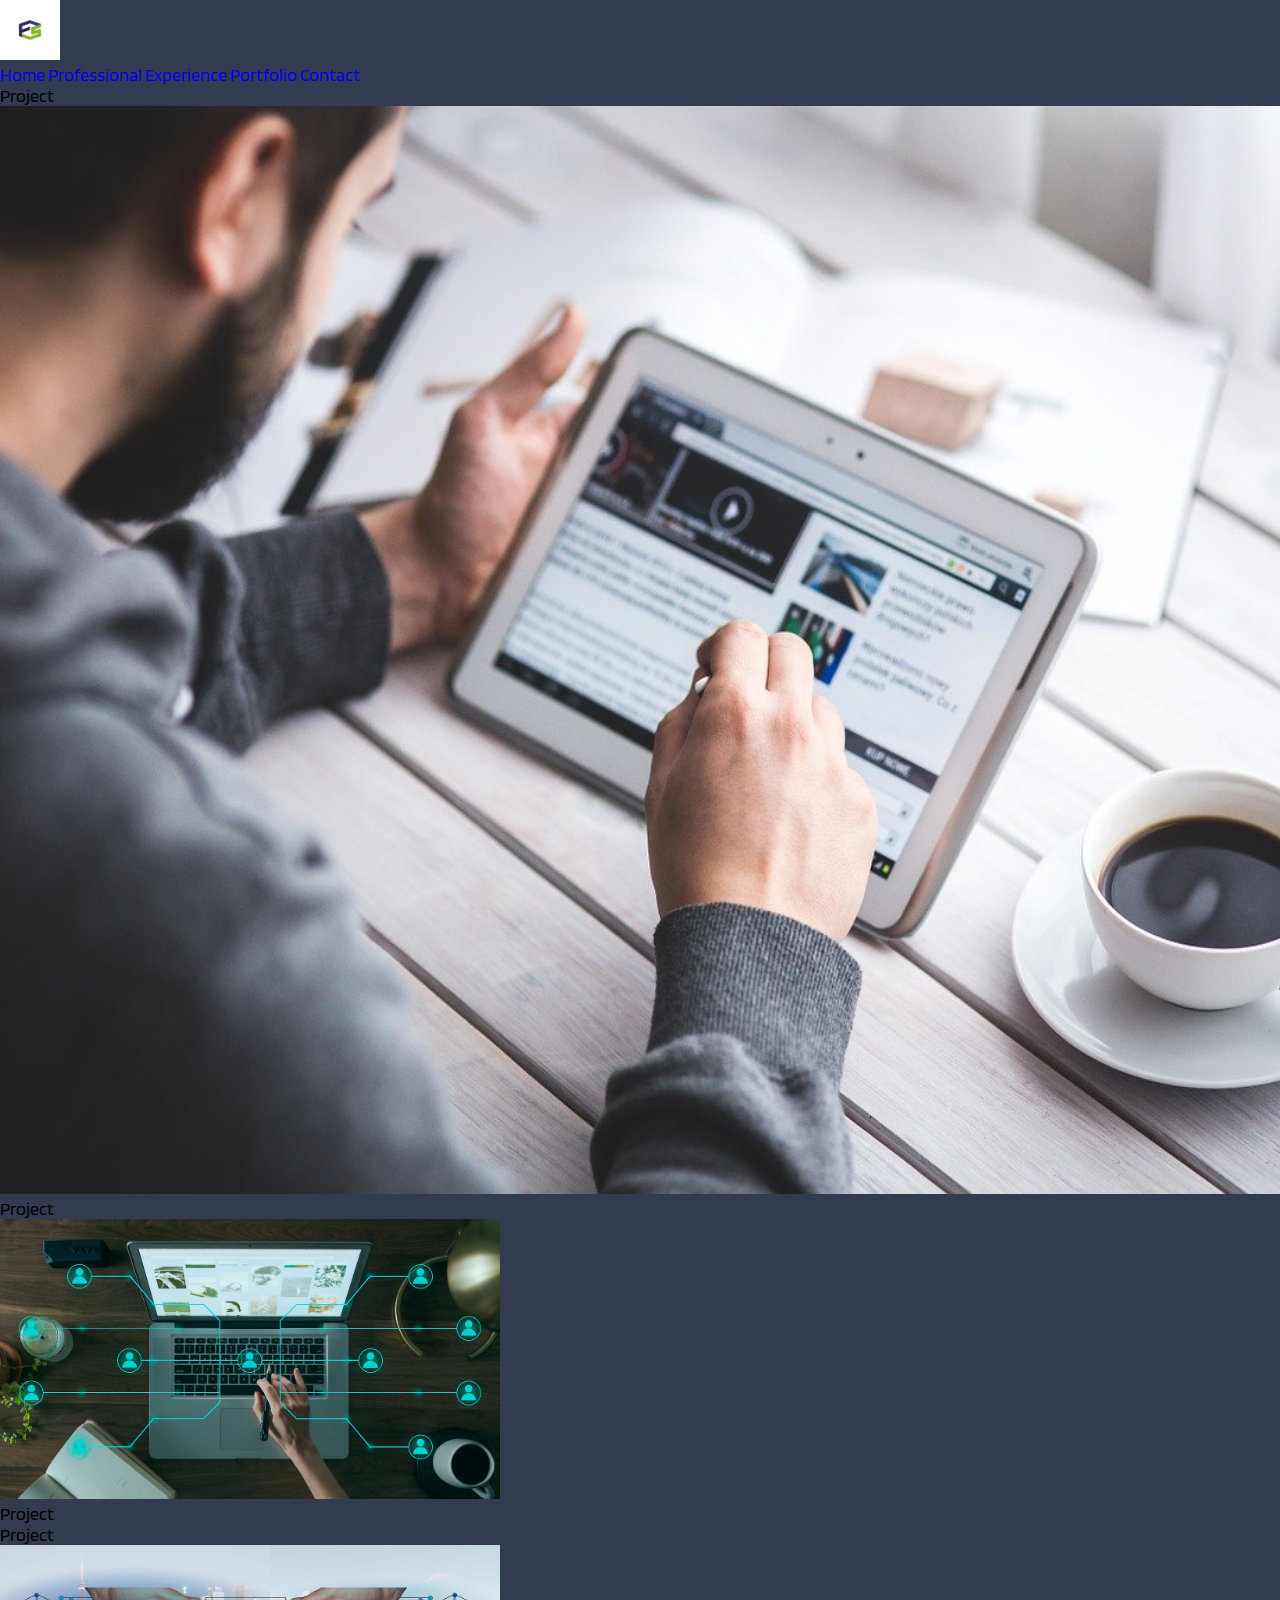
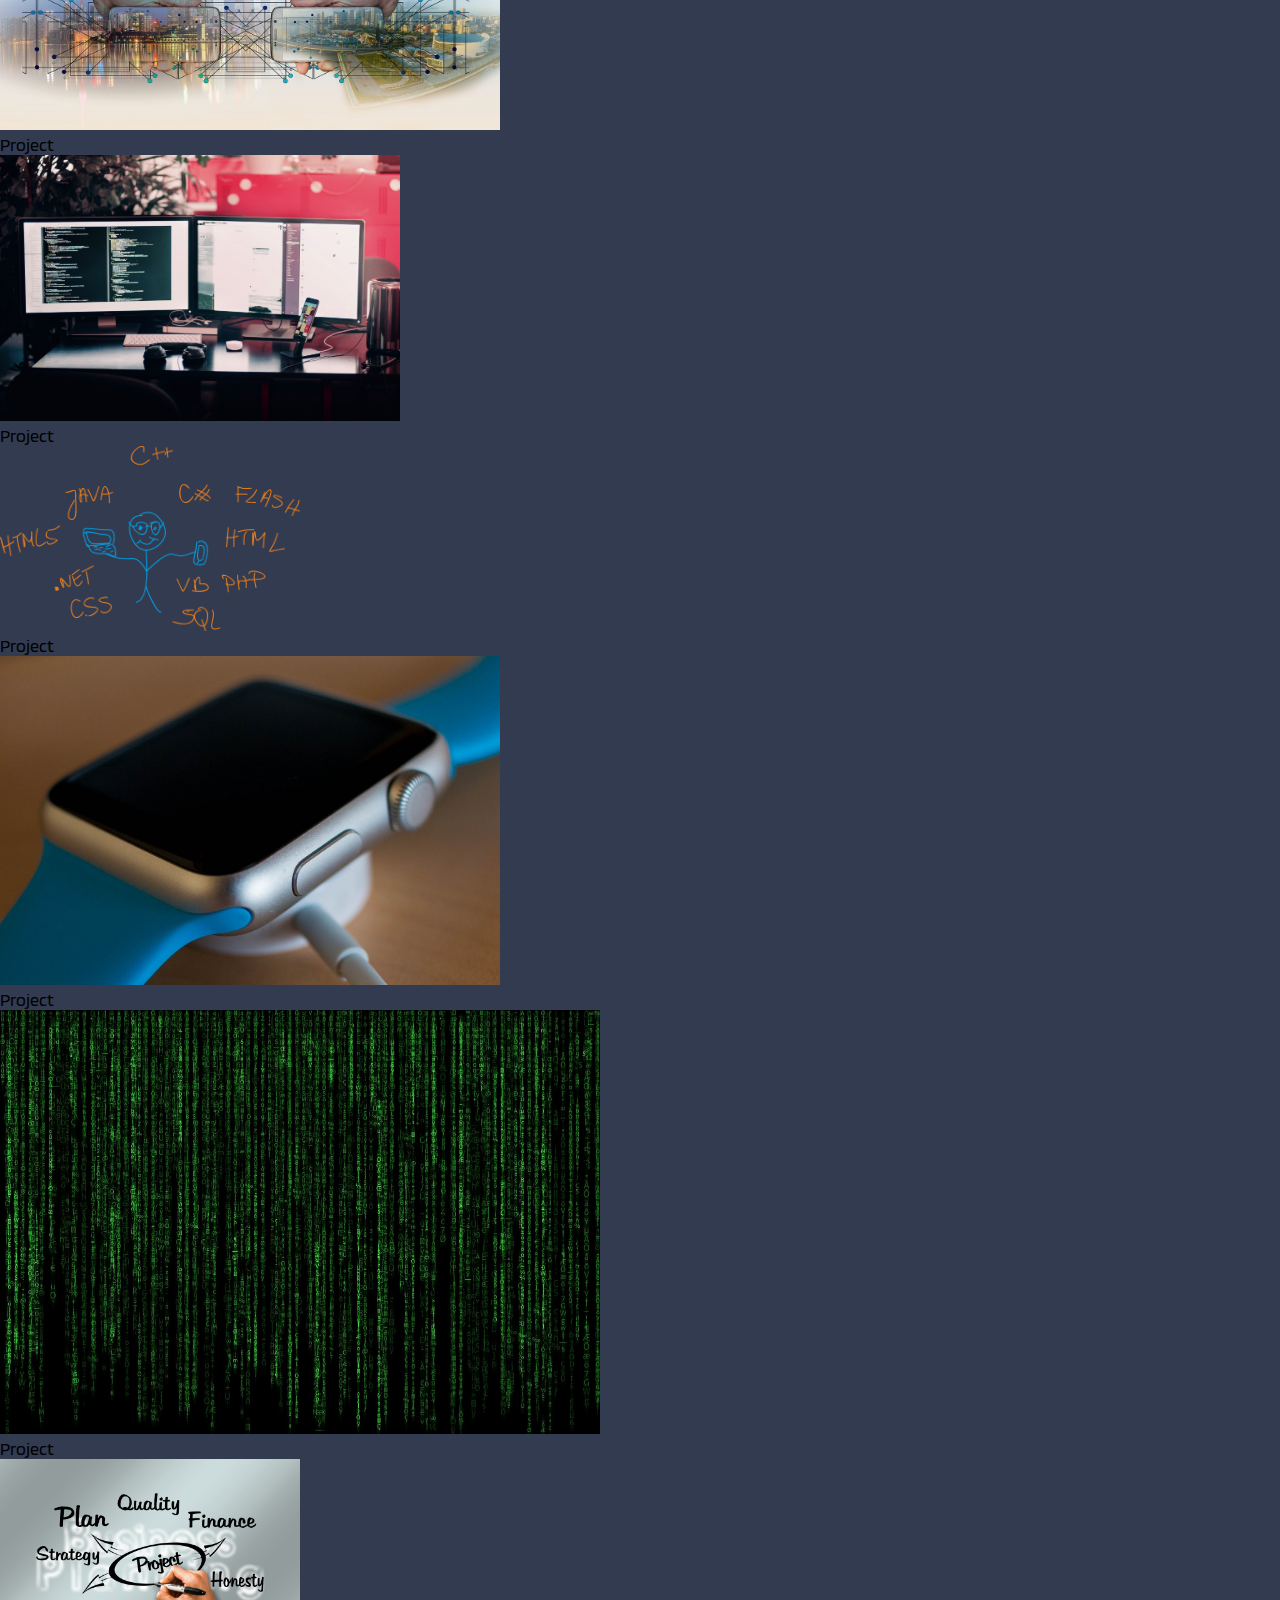
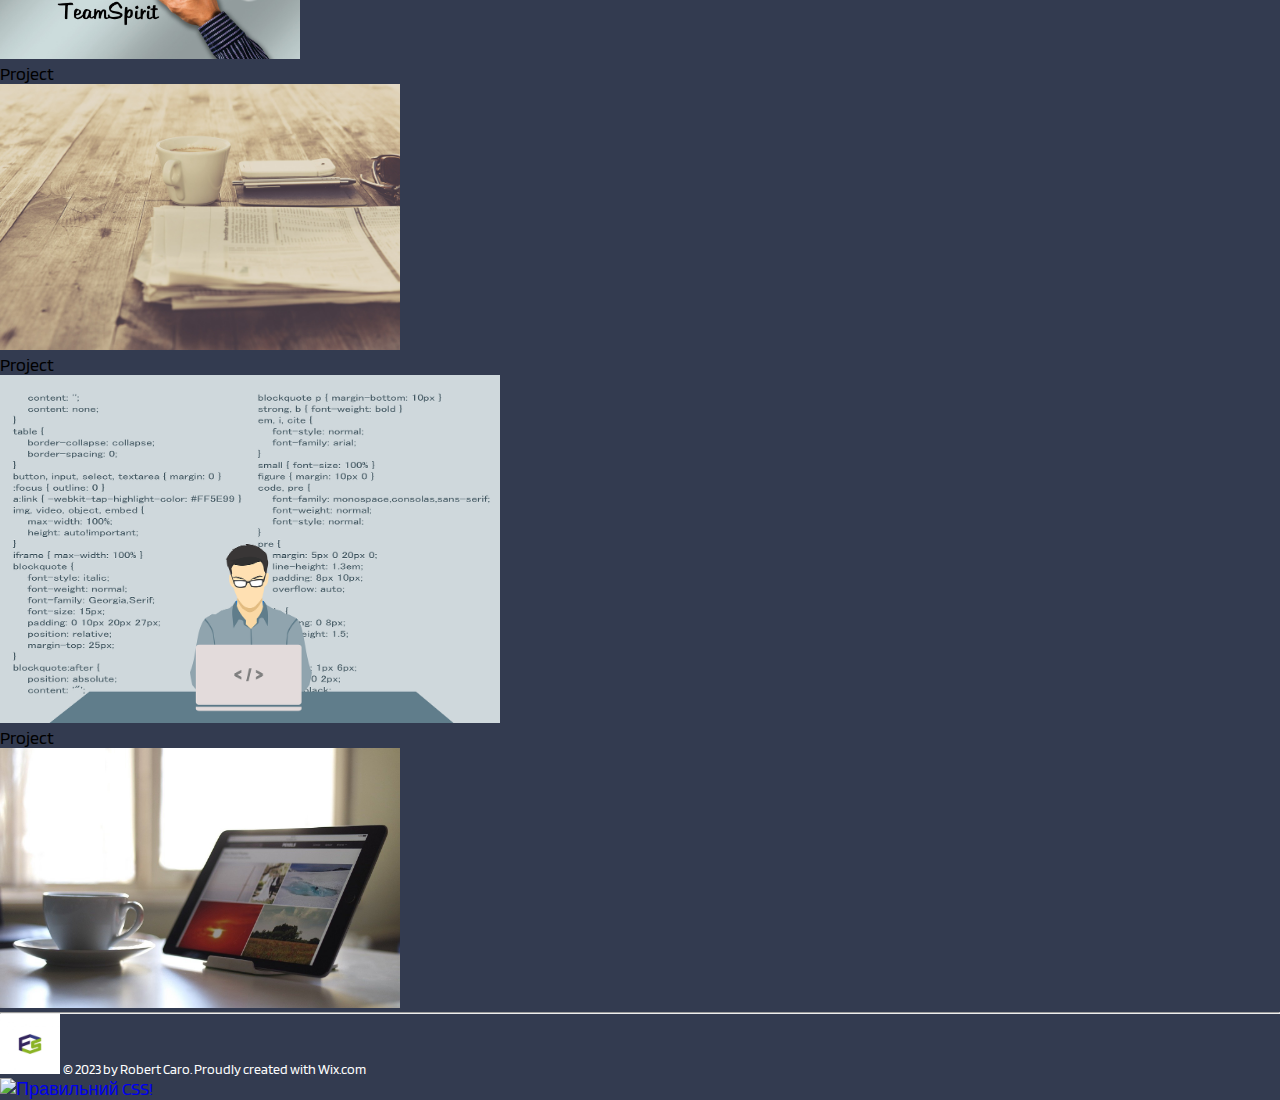
==== portfolio.html @ 2fff4862 "my-portfolio-css" ====
<!DOCTYPE html>
<html lang="en">

<head>
        <meta charset="UTF-8">
        <meta http-equiv="X-UA-Compatible" content="IE=edge">
        <meta name="viewport" content="width=device-width, initial-scale=1.0">
        <title>PORTFOLIO</title>
        <link rel="stylesheet" href="css/index.css">
</head>

<body>
        <!--Chapka  -->
        <header>
                <nav>
                        <li class="menu"> <img width="60" src="img/my-logo.jpg" alt="Logo"></li>
                        <ul>
                                <li class="menu"> <a href="index.html">Home</a></li>
                                <li class="menu"> <a href="Professional.html">Professional</a></li>
                                <li class="menu"> <a href="index.html#experience">Experience</a></li>
                                <li class="menu"> <a href="portfolio.html">Portfolio</a></li>
                                <li class="menu"> <a href="Contact.html">Contact</a></li>
                        </ul>
                </nav>
        </header>
        <!-- Main -->
        <!-- Як зробити напис " PROECTS " на фото  і прокрутку -->
        <main>
                <div>
                        <div class="project">Project</div>
                        <img src="img/project/man.jpg" alt="Project" width="1519" height="1088">
                </div>
                <div>
                        <div class="project">Project</div>
                        <img src="img/project/business.jpg" alt="Project" width="500">
                </div>
                <div>
                        <div class="project">Project</div>
                        <div class="project">Project</div>
                        <img src="img/project/city.jpg" alt="Project" width="500">
                </div>
                <div>
                        <div class="project">Project</div>
                        <img src="img/project/computer.jpg" alt="Project" width="400">
                </div>
                <div>
                        <div class="project">Project</div>
                        <img src="img/project/figure.png" alt="Project" width="300">
                </div>
                <div>
                        <div class="project">Project</div>
                        <img src="img/project/apple-one.jpg" alt="Project" width="500">
                </div>
                <div>
                        <div class="project">Project</div>
                        <img src="img/project/matrix.jpg" alt="Project" width="600">
                </div>
                <div>
                        <div class="project">Project</div>
                        <img src="img/project/network.jpg" alt="Project" width="300">
                </div>
                <div>
                        <div class="project">Project</div>
                        <img src="img/project/newspaper.jpg" alt="Project" width="400">
                </div>
                <div>
                        <div class="project">Project</div>
                        <img src="img/project/programmer.png" alt="Project" width="500">
                </div>
                <div>
                        <div class="project">Project</div>
                        <img src="img/appletab.jpg" alt="Project" width="400">
                </div>
        </main>
        <!-- Podval -->
        <Footer>
                <hr>
                <div>
                        <p> <img src="img/my-logo.jpg" alt="LOgo" width="60">
                                <span class="production"> © 2023 by Robert Caro. Proudly created with Wix.com </span>
                        </p>
                </div>
        </Footer>
        <p>
                <a href="http://jigsaw.w3.org/css-validator/check/referer">
                        <img style="border:0;width:88px;height:31px"
                                src="http://jigsaw.w3.org/css-validator/images/vcss" alt="Правильний CSS!" />
                </a>
        </p>
</body>

</html>
---- css/index.css ----
@import url("https://fonts.googleapis.com/css2?family=Blinker&display=swap");
@import url("https://fonts.googleapis.com/css2?family=Blinker&family=Shadows+Into+Light&display=swap");
:root{
    font-size: 18px; 
    font-family: "Blinker", sans-serif;
    --white-color: #ffffff;
    --green-color: #00d646;
    --bec-color: #bec7d5;
}
* {
  margin: 0;
  padding: 0;
}


body {
  background-color: #333b50;
}
.titleheader {
  background-image: url(../img/title/titleheader.png);
  background-size: cover;
  background-repeat: no-repeat;
  height: 800px;
}
.menu {
  display: inline;
  margin: 0;
}
.imserhii {
  color: var(--white-color);
  font-family: "Blinker", sans-serif;
  font-size: 85px;
}
.punctuationmark {
  color: var(--green-color);
}
a {
  text-decoration: none;
}
.number {
  color: var(--bec-color);
}
.seemore {
  color:var(--bec-color);
}
.titlethree {
  color:var(--white-color);
  font-size: 24px;
 font-family: "Blinker", sans-serif;
}
.titletwo {
  color:var(--white-color);
  font-size: 42px;
  font-family: "Blinker", sans-serif;
}
.years {
  color:var(--green-color);
  font-size: 16px;
}
.knowledge {
  color:var(--bec-color);
  font-size: 14px;
}
.titlefive {
  color:var(--white-color);
  font-size: 24px;
  font-family: "Blinker", sans-serif;
}
.paragraph {
  color:var(--bec-color);
  font-size: 15px;
  font-family: "Shadows Into Light", cursive;
}
.paragraph-contact {
  color:var(--white-color);
  font-size: 15px;
  font-family: "Shadows Into Light", cursive;
}
.submitting {
  color:var(--green-color);
  font-size: 15px;
}
.production {
  color:var(--white-color);
  font-size: 14px;
}
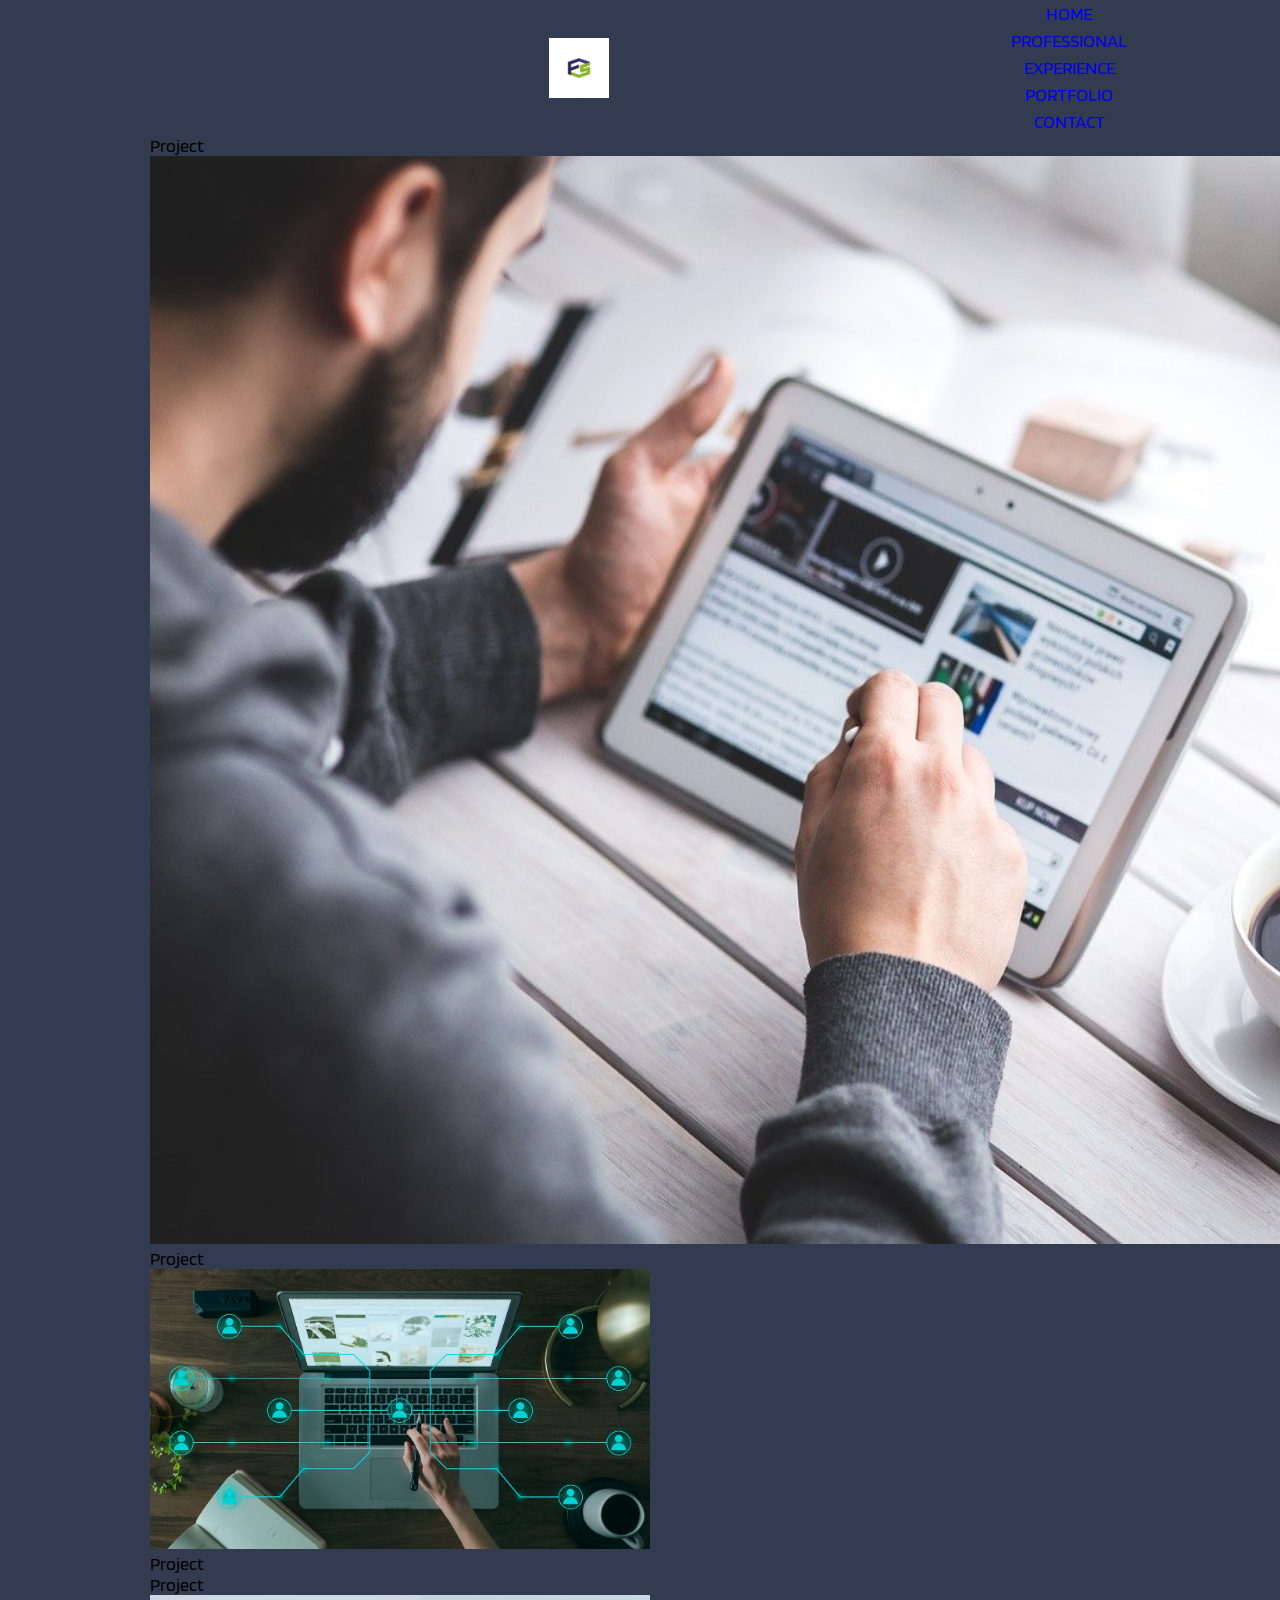
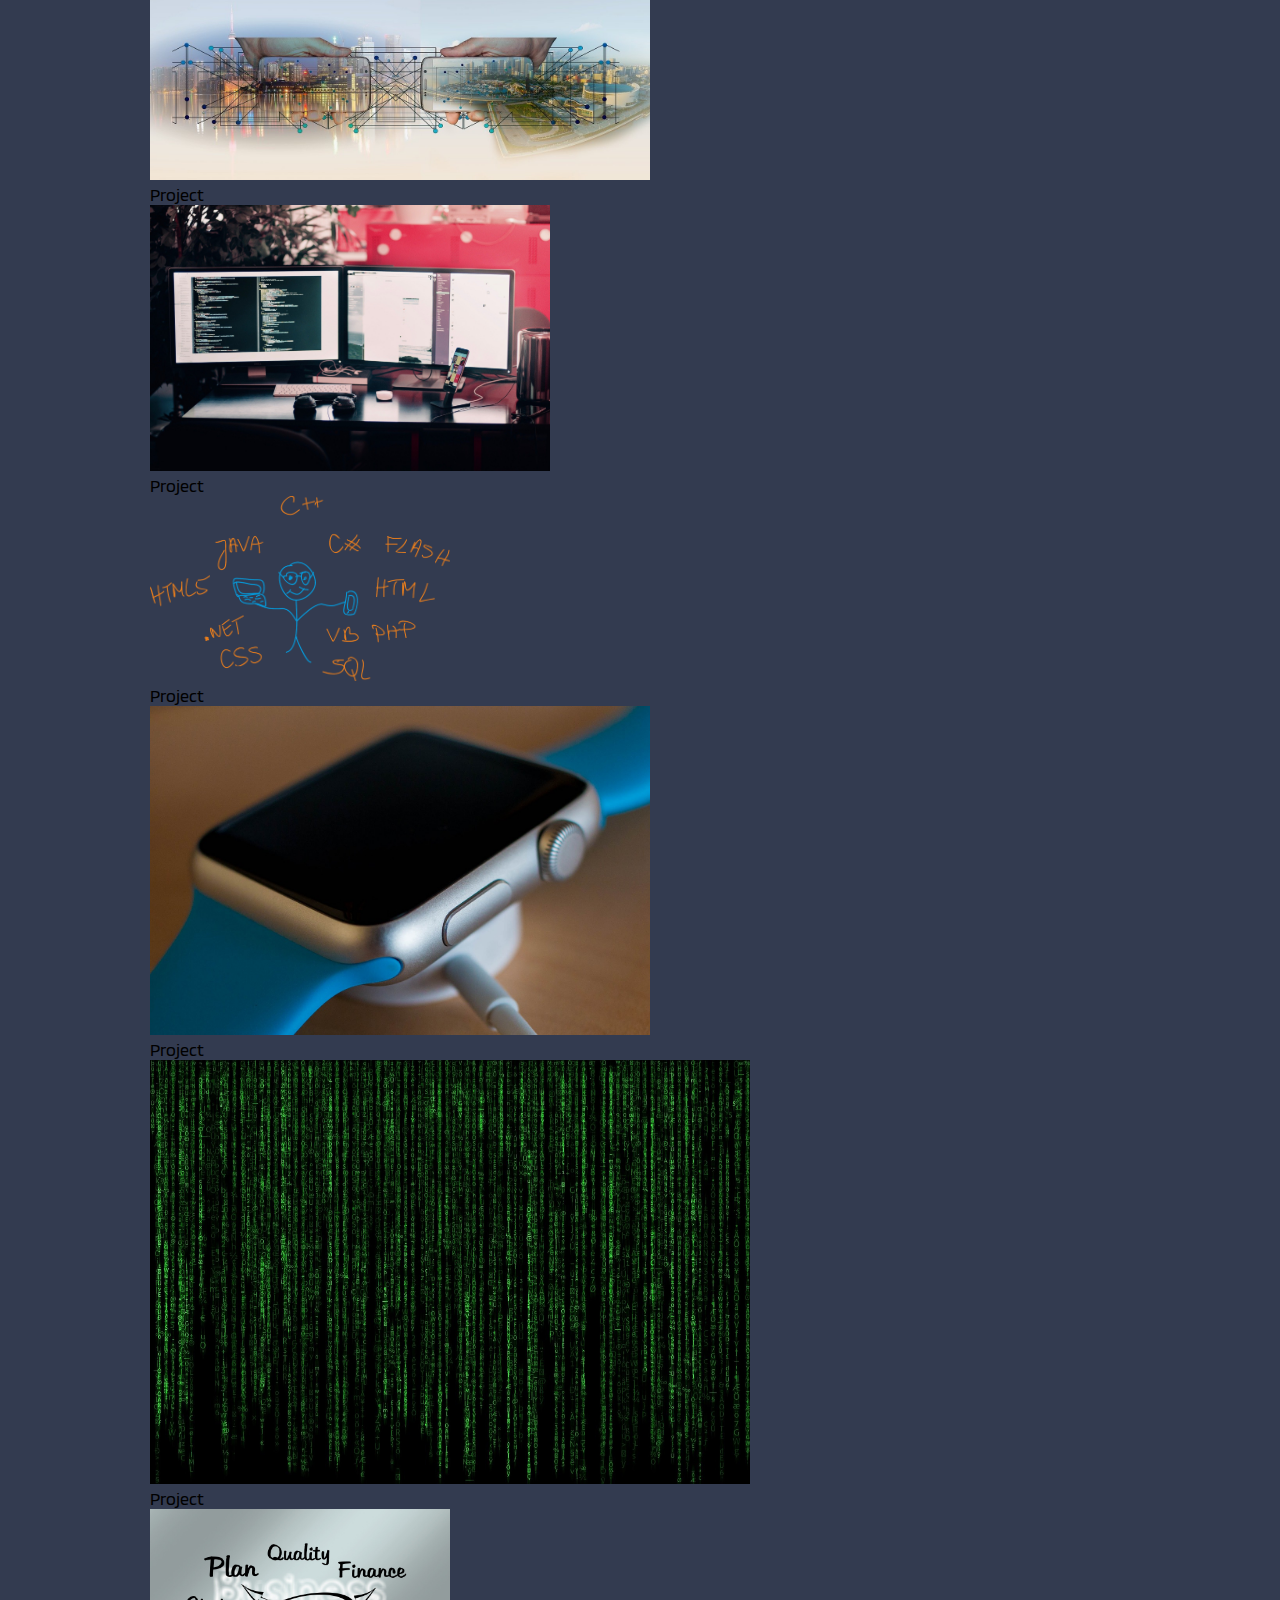
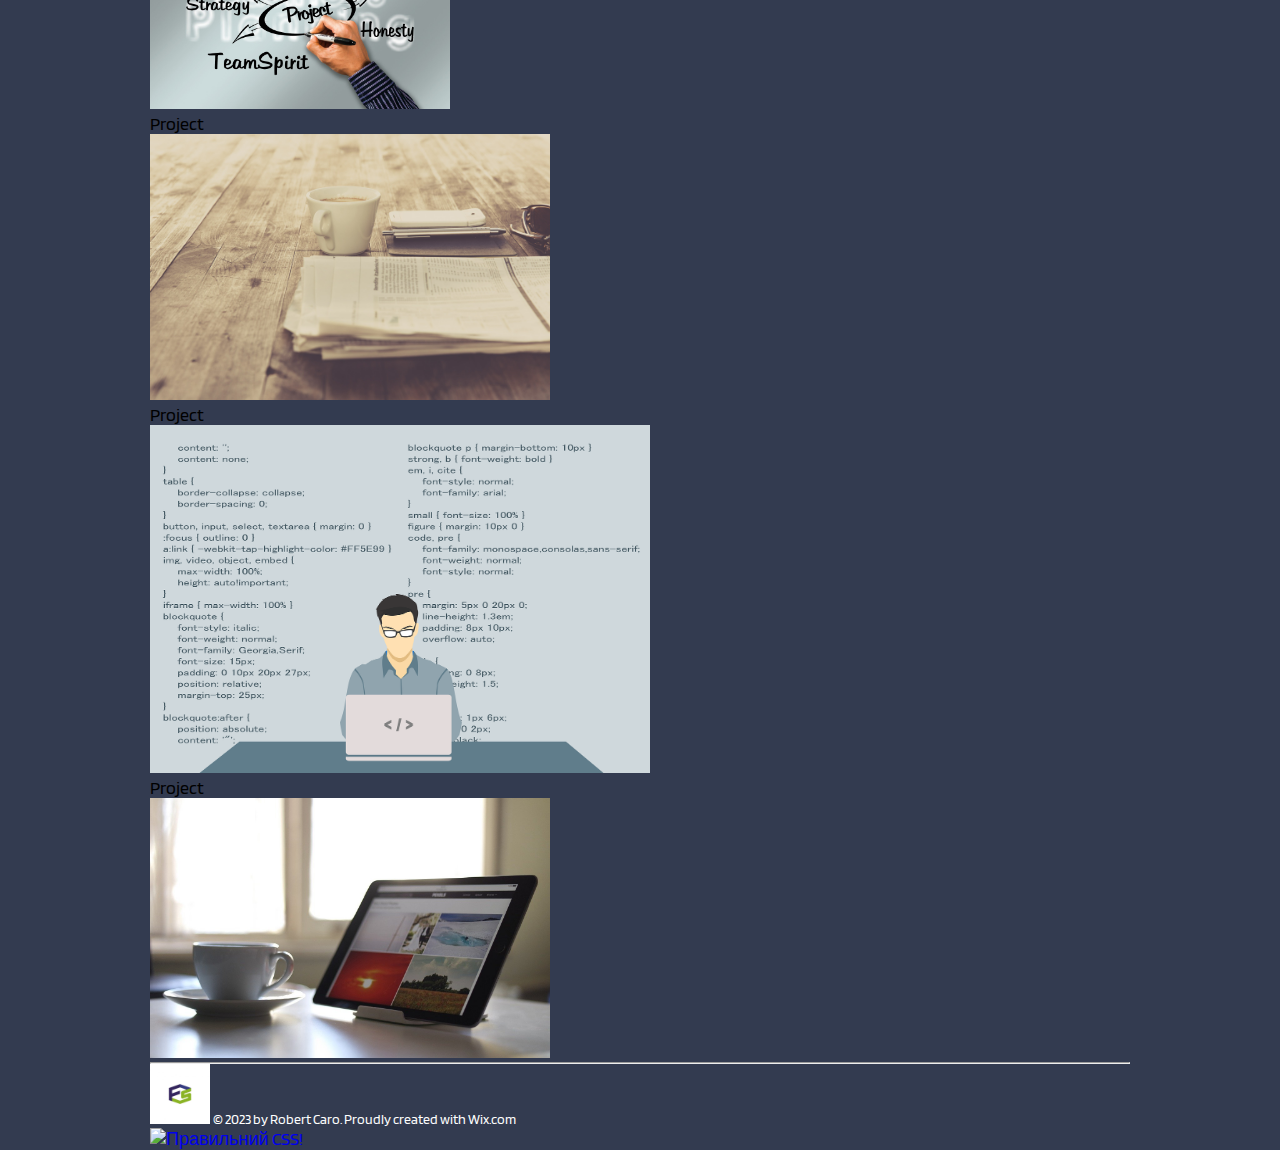
==== commit 73aeccd2: "portfoliocssboots" ====
--- a/portfolio.html
+++ b/portfolio.html
@@ -17,8 +17,8 @@
                         <ul>
                                 <li class="menu"> <a href="index.html">Home</a></li>
                                 <li class="menu"> <a href="Professional.html">Professional</a></li>
-                                <li class="menu"> <a href="index.html#experience">Experience</a></li>
-                                <li class="menu"> <a href="portfolio.html">Portfolio</a></li>
+                                <li class="menu"> <a href="Experience.html">Experience</a></li>
+                                <li class="menu"> <a href="Portfolio.html">Portfolio</a></li>
                                 <li class="menu"> <a href="Contact.html">Contact</a></li>
                         </ul>
                 </nav>
--- a/css/index.css
+++ b/css/index.css
@@ -1,35 +1,101 @@
 @import url("https://fonts.googleapis.com/css2?family=Blinker&display=swap");
 @import url("https://fonts.googleapis.com/css2?family=Blinker&family=Shadows+Into+Light&display=swap");
-:root{
-    font-size: 18px; 
-    font-family: "Blinker", sans-serif;
-    --white-color: #ffffff;
-    --green-color: #00d646;
-    --bec-color: #bec7d5;
+:root {
+  font-size: 18px;
+  font-family: "Blinker", sans-serif;
+  --white-color: #ffffff;
+  --green-color: #00d646;
+  --bec-color: #bec7d5;
 }
 * {
   margin: 0;
   padding: 0;
 }
-
-
 body {
+  max-width: 980px;
+  margin: auto;
   background-color: #333b50;
+}
+h3 {
+  display: flex;
+  text-align: center;
+  padding: 0 0 0 208px;
+  text-align: justify;
 }
 .titleheader {
   background-image: url(../img/title/titleheader.png);
   background-size: cover;
   background-repeat: no-repeat;
-  height: 800px;
+  background-position: right;
 }
 .menu {
   display: inline;
   margin: 0;
+  text-transform: uppercase;
+  padding: 3px;
+}
+.block-one {
+  display: flex;
+  text-align: center;
+  padding: 0 0 0 208px;
+}
+.block-profesional {
+  background-image: url(../img/title/titleprofesional.png);
+  background-size: cover;
+  background-repeat: no-repeat;
+  text-transform: uppercase;
+  min-height: 500px;
+}
+
+.button-hover {
+  background-color: #4CAF50; /* Green */
+  border: none;
+  color: white;
+  padding: 16px 32px;
+  text-align: center;
+  text-decoration: none;
+  display: inline-block;
+  font-size: 16px;
+  margin: 4px 2px;
+  transition-duration: 0.4s;
+  cursor: pointer;
+}
+.click-image{
+  display: inline-flex;
+  min-height: 300px;
+  padding:40px 0 0 0 ;
+}
+.block-experience {
+  background-image: url(../img/title/titlemain.png);
+  opacity: 1;
+  background-size: cover;
+  background-repeat: no-repeat;
+}
+.block-futer {
+  background-image: url(../img/title/titlefuter.png);
+  background-size: cover;
+  background-repeat: no-repeat;
+  min-height: 300px;
+}
+@media (min-width: 610px) {
+  header nav {
+    display: flex;
+  }
+  .menu {
+    display: flex;
+    justify-content: space-around;
+    flex: 1;
+    align-items: center;
+  }
+  header .burger-icon{
+    display: none;
+  }
 }
 .imserhii {
   color: var(--white-color);
   font-family: "Blinker", sans-serif;
   font-size: 85px;
+  text-align: justify;
 }
 .punctuationmark {
   color: var(--green-color);
@@ -39,48 +105,65 @@
 }
 .number {
   color: var(--bec-color);
+  padding:  0 10px 0 0;
 }
 .seemore {
-  color:var(--bec-color);
+  color: var(--bec-color);
+}
+h4{
+  color: var(--white-color);
+  font-size: 24px;
+  font-family: "Blinker", sans-serif;
 }
 .titlethree {
-  color:var(--white-color);
+  color: var(--white-color);
   font-size: 24px;
- font-family: "Blinker", sans-serif;
+  font-family: "Blinker", sans-serif;
+  display: flex;
+  text-align: center;
+  padding: 0 0 0 208px;
+  text-align: justify;
 }
 .titletwo {
-  color:var(--white-color);
+  color: var(--white-color);
   font-size: 42px;
   font-family: "Blinker", sans-serif;
+  display: flex;
+  text-align: center;
+  padding: 0 0 0 208px;
+  text-align: justify;
 }
 .years {
-  color:var(--green-color);
+  color: var(--green-color);
   font-size: 16px;
 }
 .knowledge {
-  color:var(--bec-color);
-  font-size: 14px;
+  color: var(--bec-color);
+  font-size: 24px;
+  padding: 20px 0 0 0;
+  
 }
 .titlefive {
-  color:var(--white-color);
+  color: var(--white-color);
   font-size: 24px;
   font-family: "Blinker", sans-serif;
 }
 .paragraph {
-  color:var(--bec-color);
+  color: var(--bec-color);
   font-size: 15px;
   font-family: "Shadows Into Light", cursive;
 }
 .paragraph-contact {
-  color:var(--white-color);
+  color: var(--white-color);
   font-size: 15px;
   font-family: "Shadows Into Light", cursive;
 }
 .submitting {
-  color:var(--green-color);
+  color: var(--green-color);
   font-size: 15px;
 }
 .production {
-  color:var(--white-color);
+  color: var(--white-color);
   font-size: 14px;
+  align-items: center;
 }
